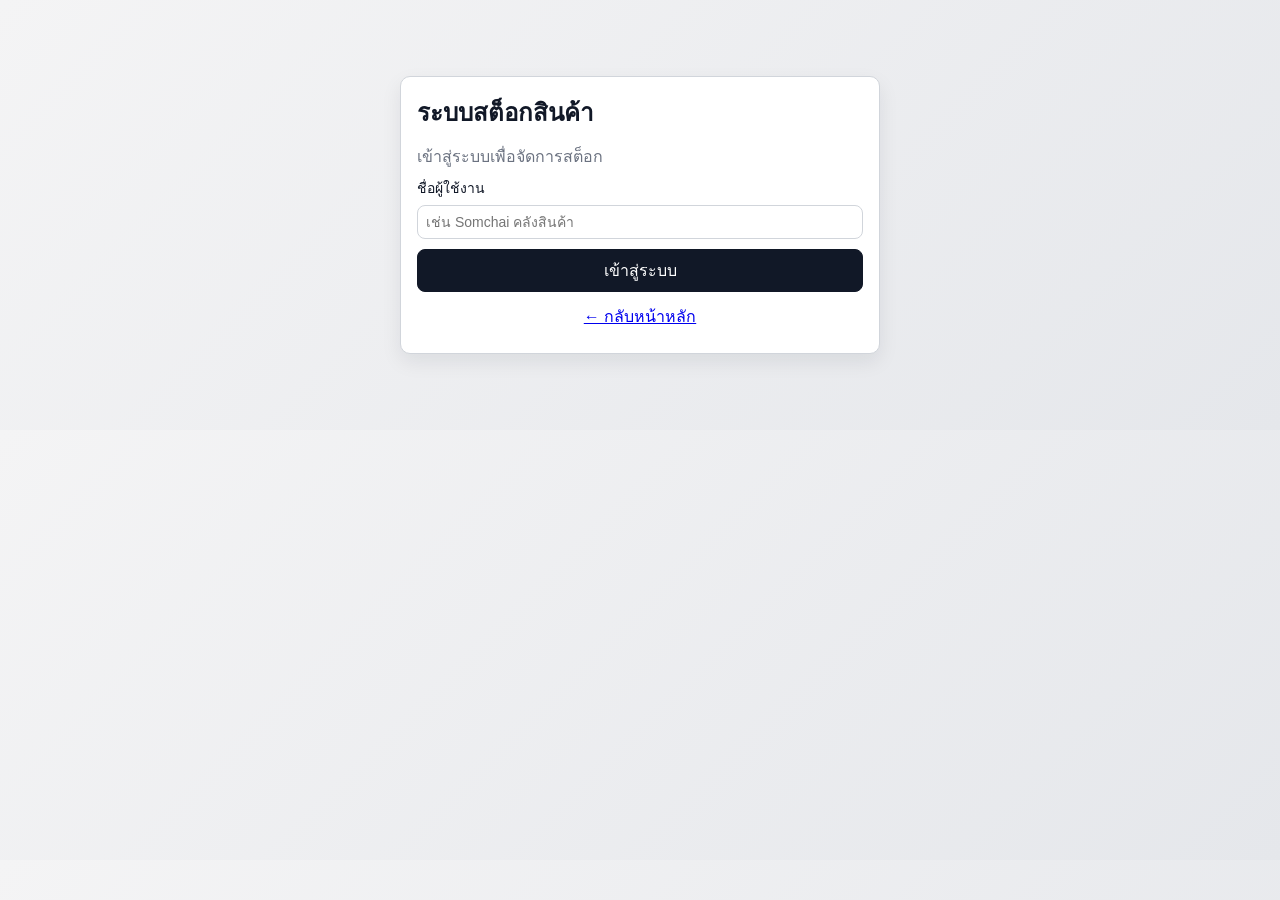
==== stock.html @ c1b45746 "feat: split app into two independent systems (quotation + stock)" ====
<!doctype html>
<html lang="th">
  <head>
    <meta charset="UTF-8" />
    <meta name="viewport" content="width=device-width, initial-scale=1.0" />
    <title>ระบบสต็อกสินค้า</title>
    <link rel="stylesheet" href="./styles.css" />
  </head>
  <body>
    <div id="app">
      <section id="loginSection" class="card center-card">
        <h1>ระบบสต็อกสินค้า</h1>
        <p class="muted">เข้าสู่ระบบเพื่อจัดการสต็อก</p>
        <div class="grid one">
          <label>ชื่อผู้ใช้งาน
            <input id="loginName" type="text" placeholder="เช่น Somchai คลังสินค้า" />
          </label>
          <button id="loginBtn" class="btn btn-primary">เข้าสู่ระบบ</button>
        </div>
        <p class="muted" style="text-align:center;margin-top:12px"><a href="index.html">← กลับหน้าหลัก</a></p>
      </section>

      <section id="mainSection" class="hidden">
        <header class="topbar card">
          <div>
            <h2>ระบบสต็อกสินค้า</h2>
            <p class="muted">ผู้ใช้งาน: <span id="currentUser">-</span></p>
          </div>
          <div class="actions">
            <a href="quotation.html" class="btn">ไประบบใบเสนอราคา</a>
            <button id="logoutBtn" class="btn btn-danger">ออกจากระบบ</button>
          </div>
        </header>

        <section class="card">
          <h3>ระบบจัดการสต็อก</h3>
          <p class="muted">รองรับสินค้าเริ่มต้น Sealant LOCKSURE และสามารถเพิ่มสินค้าใหม่ได้ในอนาคต</p>

          <section class="card soft">
            <h4>สรุปสต็อกคงเหลือ</h4>
            <div class="table-wrap">
              <table>
                <thead>
                  <tr><th>สินค้า</th><th>คงเหลือ</th></tr>
                </thead>
                <tbody id="stockSummaryBody"></tbody>
              </table>
            </div>
          </section>

          <section class="card soft">
            <h4>เพิ่มสต็อก</h4>
            <div class="grid three">
              <label>สินค้า
                <select id="stockAddProduct"></select>
              </label>
              <label>เพิ่มสินค้าใหม่ (ถ้าต้องการ)
                <input id="stockAddNewProduct" type="text" placeholder="เช่น Sealant รุ่นใหม่" />
              </label>
              <label>จำนวนที่เพิ่ม
                <input id="stockAddQty" type="number" min="1" step="1" />
              </label>
              <label class="span-two">หมายเหตุ
                <input id="stockAddNote" type="text" placeholder="เช่น รับเข้าสินค้ารอบใหม่" />
              </label>
            </div>
            <button id="addStockBtn" class="btn btn-primary">บันทึกเพิ่มสต็อก</button>
          </section>

          <section class="card soft">
            <h4>เบิก/หักสต็อก</h4>
            <div class="grid three">
              <label>สินค้า
                <select id="stockWithdrawProduct"></select>
              </label>
              <label>จำนวนที่เบิก
                <input id="stockWithdrawQty" type="number" min="1" step="1" />
              </label>
              <label>ชื่อผู้เบิก
                <input id="stockWithdrawer" type="text" required />
              </label>
              <label>ชื่อลูกค้า
                <input id="stockWithdrawCustomer" type="text" required />
              </label>
              <label>วัตถุประสงค์การเบิก
                <input id="stockWithdrawPurpose" type="text" required />
              </label>
              <label>หมายเหตุ
                <input id="stockWithdrawNote" type="text" placeholder="ไม่บังคับ" />
              </label>
            </div>
            <button id="withdrawStockBtn" class="btn btn-primary">บันทึกการเบิก</button>
          </section>

          <section class="card soft">
            <h4>รายงานธุรกรรมสต็อก</h4>
            <div class="table-wrap">
              <table>
                <thead>
                  <tr>
                    <th>วันเวลา</th>
                    <th>ประเภท</th>
                    <th>สินค้า</th>
                    <th>จำนวน</th>
                    <th>ผู้เบิก</th>
                    <th>ลูกค้า</th>
                    <th>วัตถุประสงค์</th>
                    <th>หมายเหตุ</th>
                  </tr>
                </thead>
                <tbody id="stockHistoryBody"></tbody>
              </table>
            </div>
          </section>
        </section>
      </section>
    </div>

    <script src="./common.js"></script>
    <script src="./stock.js"></script>
  </body>
</html>
---- styles.css ----
:root {
  --red: #cc1f36;
  --silver: #c0c0c0;
  --gray: #6b7280;
  --black: #111827;
  --white: #ffffff;
  --bg: #f4f4f5;
}

* { box-sizing: border-box; }
body {
  margin: 0;
  font-family: Arial, Helvetica, sans-serif;
  background: linear-gradient(135deg, var(--bg), #e5e7eb);
  color: var(--black);
}
#app { max-width: 1200px; margin: 0 auto; padding: 16px; }
.card {
  background: var(--white);
  border: 1px solid #d1d5db;
  border-radius: 10px;
  padding: 16px;
  margin-bottom: 16px;
  box-shadow: 0 8px 20px rgba(17, 24, 39, 0.08);
}
.center-card { max-width: 480px; margin: 60px auto; }
.soft { background: #fafafa; }
.hidden { display: none !important; }
h1, h2, h3, h4 { margin: 0 0 12px; }
.muted { color: var(--gray); margin: 0 0 8px; }
.grid { display: grid; gap: 10px; margin-bottom: 10px; }
.grid.one { grid-template-columns: 1fr; }
.grid.two { grid-template-columns: repeat(2, minmax(0, 1fr)); }
.grid.three { grid-template-columns: repeat(3, minmax(0, 1fr)); }
.span-two { grid-column: span 2; }
label { display: flex; flex-direction: column; gap: 6px; font-size: 14px; }
input, select, textarea, button {
  font: inherit;
  padding: 8px;
  border: 1px solid #d1d5db;
  border-radius: 8px;
}
textarea { resize: vertical; }
.btn {
  background: var(--white);
  color: var(--black);
  cursor: pointer;
}
.btn-primary {
  background: var(--black);
  color: var(--white);
  border-color: var(--black);
}
.btn-danger {
  background: var(--red);
  color: var(--white);
  border-color: var(--red);
}
.actions, .inline-actions {
  display: flex;
  gap: 8px;
  flex-wrap: wrap;
  align-items: center;
}
.topbar { display: flex; justify-content: space-between; gap: 8px; align-items: center; }
.table-wrap { overflow-x: auto; margin-bottom: 10px; }
table { width: 100%; border-collapse: collapse; }
th, td { border: 1px solid #e5e7eb; padding: 8px; text-align: left; vertical-align: top; }
.warning {
  color: var(--red);
  font-weight: bold;
}
.discount-row { display: flex; gap: 8px; }
.summary p { margin: 6px 0; }
.summary .final { border-top: 1px solid var(--silver); padding-top: 8px; font-size: 18px; }
.metric {
  border: 1px solid #e5e7eb;
  border-radius: 8px;
  background: #fafafa;
  padding: 10px;
  display: flex;
  flex-direction: column;
}
.metric span { color: var(--gray); font-size: 13px; }
.metric strong { font-size: 20px; }

.quote-paper {
  margin-top: 20px;
  border: 1px solid #111;
  border-radius: 0;
  box-shadow: none;
  padding: 0;
  background: #fff;
  font-size: 14px;
}
.paper-head {
  display: grid;
  grid-template-columns: 1fr 280px;
  border-bottom: 1px solid #111;
}
.paper-company { padding: 10px; border-right: 1px solid #111; }
.paper-company h4 { margin: 0 0 6px; font-size: 18px; }
.paper-company p { margin: 2px 0; }
.paper-title {
  display: flex;
  flex-direction: column;
  justify-content: center;
  text-align: center;
  font-weight: 700;
  gap: 8px;
  font-size: 26px;
}
.paper-meta, .paper-items {
  width: 100%;
  border-collapse: collapse;
}
.paper-meta td, .paper-items th, .paper-items td {
  border: 1px solid #111;
  padding: 6px 8px;
  vertical-align: top;
}
.paper-items th {
  text-align: center;
  font-size: 16px;
}
.paper-items td.num { text-align: right; font-weight: 700; }
.paper-total-text {
  border-top: 1px solid #111;
  border-bottom: 1px solid #111;
  padding: 8px 10px;
  font-size: 24px;
  font-weight: 700;
}
.paper-terms {
  padding: 10px;
  min-height: 280px;
  border-bottom: 1px solid #111;
}
.paper-terms p { margin: 6px 0; }
.paper-sign {
  display: grid;
  grid-template-columns: repeat(2, minmax(0, 1fr));
  gap: 24px;
  padding: 22px;
}
.sign-box { text-align: center; }
.sign-box .line {
  border-bottom: 1px solid #111;
  margin: 28px auto 10px;
  width: 80%;
}

@media (max-width: 900px) {
  .grid.two, .grid.three { grid-template-columns: 1fr; }
  .span-two { grid-column: span 1; }
  .paper-head, .paper-sign { grid-template-columns: 1fr; }
  .paper-company { border-right: 0; border-bottom: 1px solid #111; }
}

@media print {
  #mainSection > *:not(#quoteView), #quoteView > *:not(#quotePaper), .topbar, #dashboardView {
    display: none !important;
  }
  #quoteView, #quotePaper { display: block !important; border: 0 !important; padding: 0 !important; margin: 0 !important; }
  body { background: #fff; }
  .card { box-shadow: none; border-color: #fff; }
  #app { max-width: 100%; padding: 0; }
}
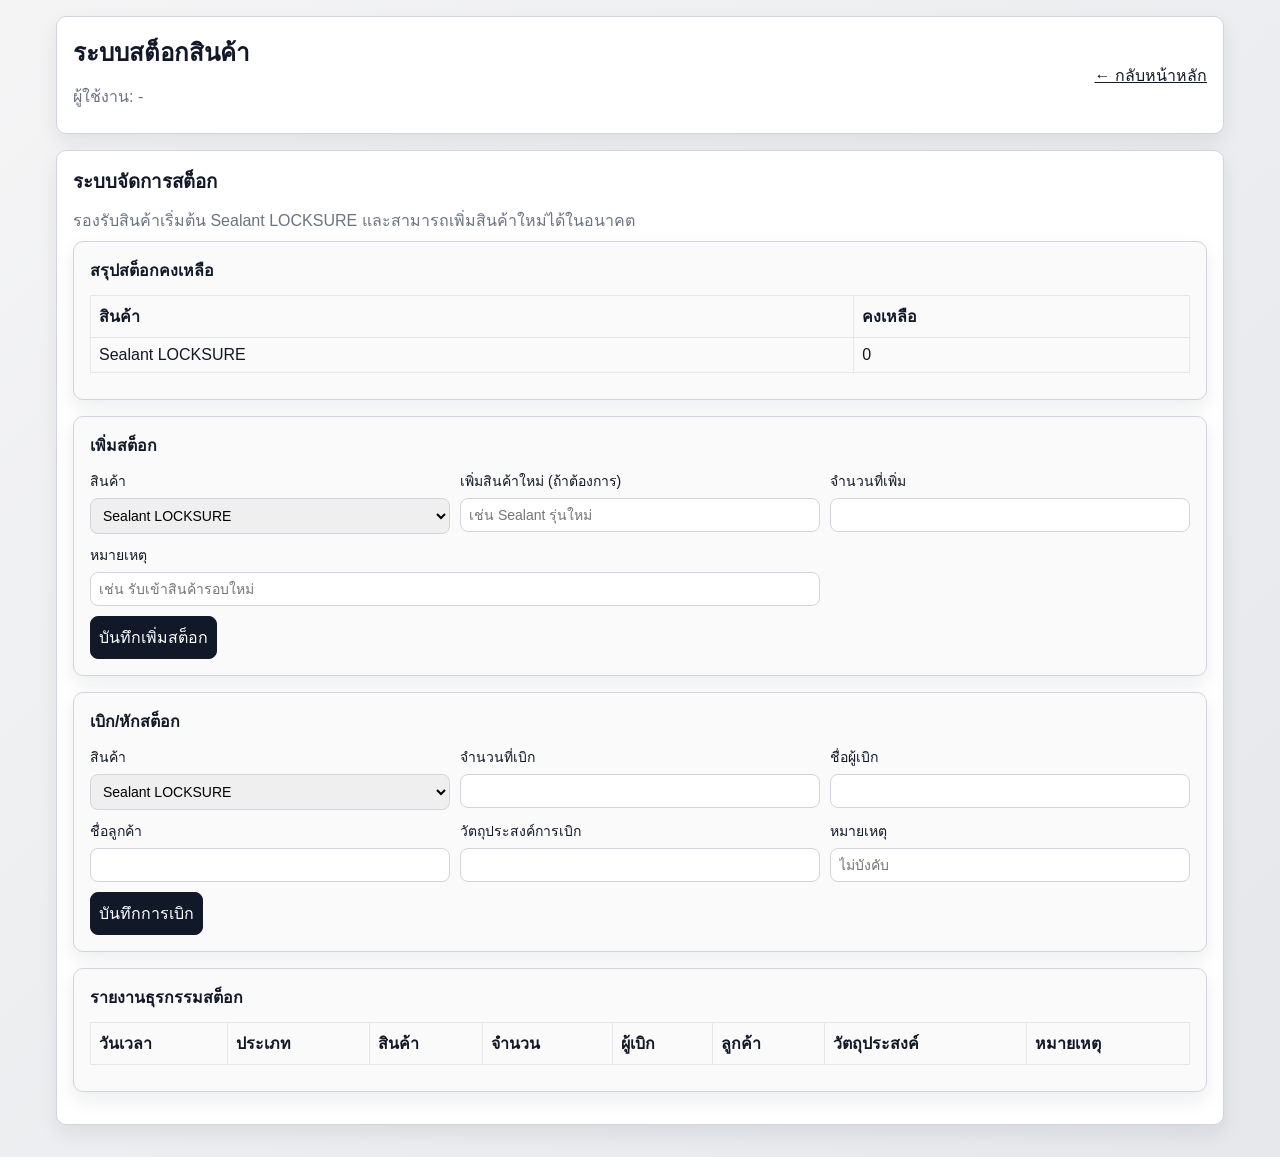
==== commit dd13faaa: "feat: add standalone stock.html page with stock-page.js" ====
--- a/stock.html
+++ b/stock.html
@@ -3,120 +3,104 @@
   <head>
     <meta charset="UTF-8" />
     <meta name="viewport" content="width=device-width, initial-scale=1.0" />
-    <title>ระบบสต็อกสินค้า</title>
+    <title>Qutation - ระบบสต็อกสินค้า</title>
     <link rel="stylesheet" href="./styles.css" />
   </head>
   <body>
     <div id="app">
-      <section id="loginSection" class="card center-card">
-        <h1>ระบบสต็อกสินค้า</h1>
-        <p class="muted">เข้าสู่ระบบเพื่อจัดการสต็อก</p>
-        <div class="grid one">
-          <label>ชื่อผู้ใช้งาน
-            <input id="loginName" type="text" placeholder="เช่น Somchai คลังสินค้า" />
-          </label>
-          <button id="loginBtn" class="btn btn-primary">เข้าสู่ระบบ</button>
+      <header class="topbar card">
+        <div>
+          <h2>ระบบสต็อกสินค้า</h2>
+          <p class="muted">ผู้ใช้งาน: <span id="currentUser">-</span></p>
         </div>
-        <p class="muted" style="text-align:center;margin-top:12px"><a href="index.html">← กลับหน้าหลัก</a></p>
-      </section>
+        <div class="actions">
+          <a href="./index.html" class="btn">← กลับหน้าหลัก</a>
+        </div>
+      </header>
 
-      <section id="mainSection" class="hidden">
-        <header class="topbar card">
-          <div>
-            <h2>ระบบสต็อกสินค้า</h2>
-            <p class="muted">ผู้ใช้งาน: <span id="currentUser">-</span></p>
+      <section class="card">
+        <h3>ระบบจัดการสต็อก</h3>
+        <p class="muted">รองรับสินค้าเริ่มต้น Sealant LOCKSURE และสามารถเพิ่มสินค้าใหม่ได้ในอนาคต</p>
+
+        <section class="card soft">
+          <h4>สรุปสต็อกคงเหลือ</h4>
+          <div class="table-wrap">
+            <table>
+              <thead>
+                <tr><th>สินค้า</th><th>คงเหลือ</th></tr>
+              </thead>
+              <tbody id="stockSummaryBody"></tbody>
+            </table>
           </div>
-          <div class="actions">
-            <a href="quotation.html" class="btn">ไประบบใบเสนอราคา</a>
-            <button id="logoutBtn" class="btn btn-danger">ออกจากระบบ</button>
+        </section>
+
+        <section class="card soft">
+          <h4>เพิ่มสต็อก</h4>
+          <div class="grid three">
+            <label>สินค้า
+              <select id="stockAddProduct"></select>
+            </label>
+            <label>เพิ่มสินค้าใหม่ (ถ้าต้องการ)
+              <input id="stockAddNewProduct" type="text" placeholder="เช่น Sealant รุ่นใหม่" />
+            </label>
+            <label>จำนวนที่เพิ่ม
+              <input id="stockAddQty" type="number" min="1" step="1" />
+            </label>
+            <label class="span-two">หมายเหตุ
+              <input id="stockAddNote" type="text" placeholder="เช่น รับเข้าสินค้ารอบใหม่" />
+            </label>
           </div>
-        </header>
+          <button id="addStockBtn" class="btn btn-primary">บันทึกเพิ่มสต็อก</button>
+        </section>
 
-        <section class="card">
-          <h3>ระบบจัดการสต็อก</h3>
-          <p class="muted">รองรับสินค้าเริ่มต้น Sealant LOCKSURE และสามารถเพิ่มสินค้าใหม่ได้ในอนาคต</p>
+        <section class="card soft">
+          <h4>เบิก/หักสต็อก</h4>
+          <div class="grid three">
+            <label>สินค้า
+              <select id="stockWithdrawProduct"></select>
+            </label>
+            <label>จำนวนที่เบิก
+              <input id="stockWithdrawQty" type="number" min="1" step="1" />
+            </label>
+            <label>ชื่อผู้เบิก
+              <input id="stockWithdrawer" type="text" required />
+            </label>
+            <label>ชื่อลูกค้า
+              <input id="stockWithdrawCustomer" type="text" required />
+            </label>
+            <label>วัตถุประสงค์การเบิก
+              <input id="stockWithdrawPurpose" type="text" required />
+            </label>
+            <label>หมายเหตุ
+              <input id="stockWithdrawNote" type="text" placeholder="ไม่บังคับ" />
+            </label>
+          </div>
+          <button id="withdrawStockBtn" class="btn btn-primary">บันทึกการเบิก</button>
+        </section>
 
-          <section class="card soft">
-            <h4>สรุปสต็อกคงเหลือ</h4>
-            <div class="table-wrap">
-              <table>
-                <thead>
-                  <tr><th>สินค้า</th><th>คงเหลือ</th></tr>
-                </thead>
-                <tbody id="stockSummaryBody"></tbody>
-              </table>
-            </div>
-          </section>
-
-          <section class="card soft">
-            <h4>เพิ่มสต็อก</h4>
-            <div class="grid three">
-              <label>สินค้า
-                <select id="stockAddProduct"></select>
-              </label>
-              <label>เพิ่มสินค้าใหม่ (ถ้าต้องการ)
-                <input id="stockAddNewProduct" type="text" placeholder="เช่น Sealant รุ่นใหม่" />
-              </label>
-              <label>จำนวนที่เพิ่ม
-                <input id="stockAddQty" type="number" min="1" step="1" />
-              </label>
-              <label class="span-two">หมายเหตุ
-                <input id="stockAddNote" type="text" placeholder="เช่น รับเข้าสินค้ารอบใหม่" />
-              </label>
-            </div>
-            <button id="addStockBtn" class="btn btn-primary">บันทึกเพิ่มสต็อก</button>
-          </section>
-
-          <section class="card soft">
-            <h4>เบิก/หักสต็อก</h4>
-            <div class="grid three">
-              <label>สินค้า
-                <select id="stockWithdrawProduct"></select>
-              </label>
-              <label>จำนวนที่เบิก
-                <input id="stockWithdrawQty" type="number" min="1" step="1" />
-              </label>
-              <label>ชื่อผู้เบิก
-                <input id="stockWithdrawer" type="text" required />
-              </label>
-              <label>ชื่อลูกค้า
-                <input id="stockWithdrawCustomer" type="text" required />
-              </label>
-              <label>วัตถุประสงค์การเบิก
-                <input id="stockWithdrawPurpose" type="text" required />
-              </label>
-              <label>หมายเหตุ
-                <input id="stockWithdrawNote" type="text" placeholder="ไม่บังคับ" />
-              </label>
-            </div>
-            <button id="withdrawStockBtn" class="btn btn-primary">บันทึกการเบิก</button>
-          </section>
-
-          <section class="card soft">
-            <h4>รายงานธุรกรรมสต็อก</h4>
-            <div class="table-wrap">
-              <table>
-                <thead>
-                  <tr>
-                    <th>วันเวลา</th>
-                    <th>ประเภท</th>
-                    <th>สินค้า</th>
-                    <th>จำนวน</th>
-                    <th>ผู้เบิก</th>
-                    <th>ลูกค้า</th>
-                    <th>วัตถุประสงค์</th>
-                    <th>หมายเหตุ</th>
-                  </tr>
-                </thead>
-                <tbody id="stockHistoryBody"></tbody>
-              </table>
-            </div>
-          </section>
+        <section class="card soft">
+          <h4>รายงานธุรกรรมสต็อก</h4>
+          <div class="table-wrap">
+            <table>
+              <thead>
+                <tr>
+                  <th>วันเวลา</th>
+                  <th>ประเภท</th>
+                  <th>สินค้า</th>
+                  <th>จำนวน</th>
+                  <th>ผู้เบิก</th>
+                  <th>ลูกค้า</th>
+                  <th>วัตถุประสงค์</th>
+                  <th>หมายเหตุ</th>
+                </tr>
+              </thead>
+              <tbody id="stockHistoryBody"></tbody>
+            </table>
+          </div>
         </section>
       </section>
     </div>
 
-    <script src="./common.js"></script>
-    <script src="./stock.js"></script>
+    <script src="./stock-page.js"></script>
   </body>
 </html>
